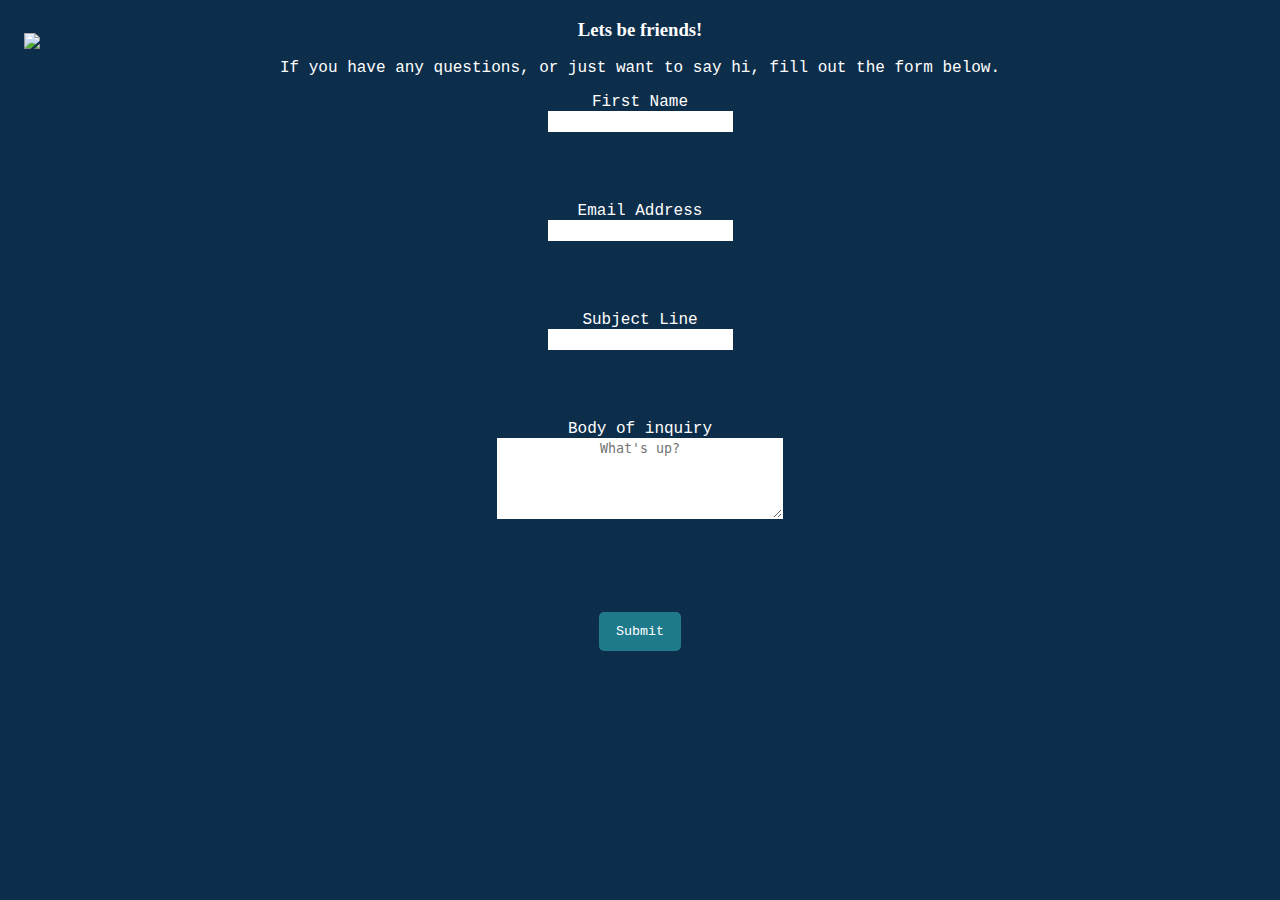
==== contact.html @ b5596bdf "Add files via upload" ====
<!DOCTYPE html>
<html>
    <head>
        <link rel="stylesheet" href="style2.css">
        <link rel="stylesheet" href="style.css">
        <title>Contact | Maariya Quavi</title>
    </head>
    <body id="contact-body">
        <div class="navbar">
            <div class="dropdown">
                <img src="navbar icon.png" width="80px" class="dropbtn">
                <div class="dropdown-content">
                    <a href="index.html">Home</a>
                    <a href="martialArts.html">Martial Arts</a>
                    <a href="volunteering.html">Professional Experience</a>
                    <a href="stem.html">Neuroscience and Energy Innovation</a>
                    <a href="contact.html">Contact</a>
                </div>
            </div>
        </div>

        <header id="contactHeader"><h3>Lets be friends!</h3></header>
        <p>If you have any questions, or just want to say hi, fill out the form below.</p>
        <form>
            <label for="first-name">First Name</label>
            <br>
            <input type="text" name=first-text-field id="first-name">
            <br>
            <label for="email">Email Address</label>
            <br>
            <input type="email" name=second-text-field id="email"required>
            <br>
            <label for="subject">Subject Line</label>
            <br>
            <input type="text" name=third-text-field id="subject">
            <br>
            <label for="inquiry">Body of inquiry</label>
            <br>
            <textarea name="fourth-text-field" id="inquiry" rows="5" cols="33" placeholder="What's up?"></textarea>
            <br><br>
            <input type="submit" value="Submit" class="submit"/>
        </form>

    </body>
</html>
---- style2.css ----
body {
    background-image: url("home_4.png");
    background-size: 100%;
}

#off {
    display: none;
}
@media (max-width: 992px) {
    #home-body {
        background-size: 100% 100%;
    }
}
---- style.css ----
* {
    text-align: center;
    text-decoration: none;
    box-sizing: border-box;
    
}

body {
    background-color: #0D2E4A;
}

h3 {
    font-family: Brush Script MT;
    color: white
}

p, li {
    font-family: 'Courier New', Courier, monospace;
    color: white;
}
a {
    color: #0F084B;
}

/* NAVBAR STYLING, referenced from W3 Schools */
/* Navbar container */
.navbar {
    font-family: 'Courier New', Courier, monospace;
    position: fixed;
    z-index: 1;
}
/* Links inside the navbar */
.navbar a {
  font-size: 16px;
  color: white;
  text-align: center;
  padding: 14px 16px;
  text-decoration: none;
}
/* The dropdown container */
.dropdown {
  float: left;
  overflow: hidden;
}
/* Dropdown button */
.dropdown .dropbtn {
  border: none;
  outline: none;
  color: white;
  padding: 14px 16px;
  background-color: inherit;
  margin: 0px; /* Important for vertical align on mobile phones */
}
/* Add a background color to navbar links on hover */
.navbar a:hover, .dropdown:hover .dropbtn {
  background-color: #0D2E4A;
}

/* Dropdown content (hidden by default) */
.dropdown-content {
  display: none;
  position: absolute;
  background-color: #f9f9f9;
  min-width: 160px;
  box-shadow: 0px 8px 16px 0px rgba(0,0,0,0.2);
  z-index: 1;
}
/* Links inside the dropdown */
.dropdown-content a {
  float: none;
  color: black;
  padding: 12px 16px;
  text-decoration: none;
  display: block;
  text-align: left;
}
/* Add a background color to dropdown links on hover */
.dropdown-content a:hover {
  background-color: #A1BFD8;
}
/* Show the dropdown menu on hover */
.dropdown:hover .dropdown-content {
  display: block;
}

.intro {
    display: flex;
    flex-direction: column;
    position: relative;
    font-family: Brush Script MT;
    top: 200px;
    left: 35%;
    color: white;
    width: 30%;
}
/* MARTIAL ARTS PAGE STYLING */

.karate {
    background-color: #0D2E4A;
    color:#E8DAB2;
}

.karate h3 {
    padding-top: 25px;
}
.weapons img{
    width: 15%;
    border-radius: 5px;
    margin: 15px;
}
.weapons {
    display: flex;
    flex-direction: row;
    justify-content: center;
}
 .karateBlurb img{
    width: 20%;
    border-radius: 5px;
    margin: 20px;
}
.karateBlurb p{
    width: 45%;
} 

.karateBlurb{
    display: flex;
    flex-direction: row;
    justify-content: space-between;
}
#caption {
    text-align: center;
}
#sai:hover, #bo:hover, #nunchaku:hover {
    background-color: #1F7A8C;
}
/* STEM SLIDESHOW STYLING, referenced from the CSS Only Carousel from SkillThrive*/
.container {
    padding: 16px;
}

.slider-wrapper {
    position: relative;
    max-width: 768px;
    margin: 0 auto;
}

.slider {
    display: flex;
    aspect-ratio: 16 / 9;
    overflow-x: auto;
    scroll-snap-type: x mandatory;
    scroll-behavior: smooth;
    box-shadow: 0 1.5rem 3rem -0.75rem hsla(0, 0%, 0%, 0.25);
    border-radius: 8px;
    -ms-overflow-style: none; /* Hide scrollbar IE and Edge */
	scrollbar-width: none; /* Hide scrollbar Firefox */
}
.slider: ::-webkit-scrollbar {
    display: none;
}

.slider img {
    flex: 1 0 100%;
    scroll-snap-align: start;
    object-fit: cover;
}

.slider-nav {
    display: flex;
    column-gap: 16px;
    position: absolute;
    bottom: 20px;
    left: 50%;
    transform: translateX(-50%);
    z-index: 1;
}

.slider-nav a {
    width: 8px;
    height: 8px;
    border-radius: 50%;
    background-color: white;
    opacity: 0.75;
    transition: opacity ease 250ms;
}

.slider-nav a:hover {
    opacity: 1;
}

.buttons {
    display: flex;
    flex-direction: row;
    justify-content: center;
}
.article-button {
    background-color: #1F7A8C;
    padding: 20px;
    margin: 15px;
    border-radius: 5px;
}
.article-button:hover {
    background-color: #0F084B;
}

.article-button a{
    color: #E8DAB2;
}
/* PROFESSIONAL EXPERIENCE STYLING */
.beingme, .gala, .ymsisters {
    display: flex;
    position: relative;
    top: 100px;
}
.beingme:hover, .gala:hover, .ymsisters:hover{
    font-weight: bold;
}

.beingme img, .gala img, .ymsisters img {
    width: 25%;
    margin-bottom: 25px;
    border-radius: 5px;
    margin-left: 30px;
}

.beingme img {
    background-color: black;
    padding: 50px 15px;
}

.beingme p, .gala p, .ymsisters p, .gala li{
    margin-left: 20px;
    text-align: left;
}

/* Contact Page Styling */

#first-name, #email, #subject, #inquiry {
    margin-bottom: 70px;
}

#contactHeader {
    margin: auto;
}

form {
    font-family: 'Courier New', Courier, monospace;
    color: white;
}
.submit {
    font-family: 'Courier New', Courier, monospace;
    color: white;
    background-color: #1F7A8C;
    padding: 10px 15px;
    border-radius: 5px;
}

.submit:hover {
    background-color: #0D2E4A;
}
form input, textarea {
    border-color: transparent;
}

/* Flexbox styling */
.karate-container {
    display: flex;
}
@media (max-width: 992px) {
    .karateBlurb, .weapons, .beingme, .gala, .ymsisters {
        flex-direction: column;
        justify-content: center;
        
    }
    .karateBlurb img, .weapons img {
        width: 50%;
        justify-content: center;
    }
    .beingme p, .gala p, .ymsisters p {
        margin-bottom: 50px;
    }
    #contact-body{
        background-size: 100% 100%;
    }
}
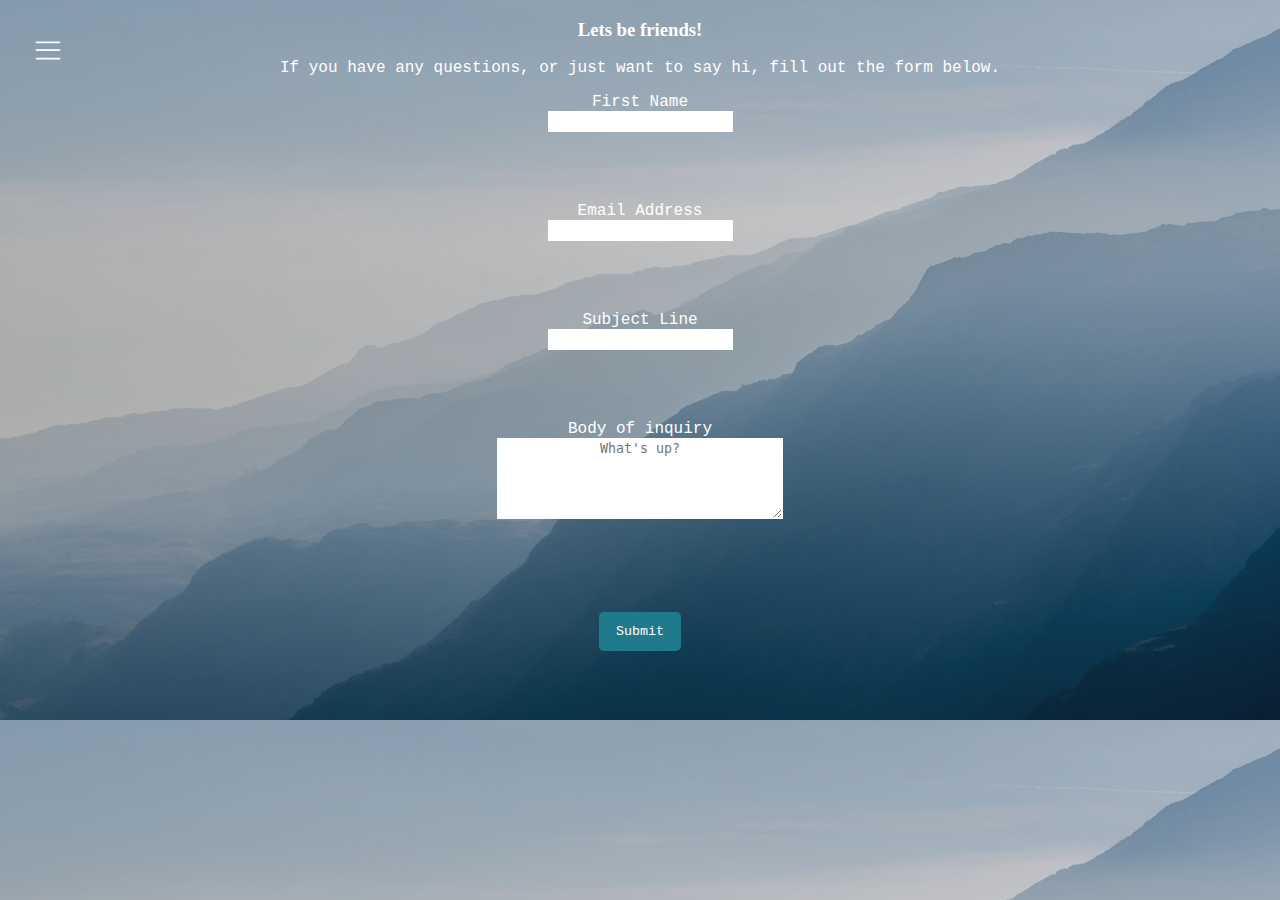
==== commit aecbc305: "Update contact.html" ====
--- a/contact.html
+++ b/contact.html
@@ -8,7 +8,7 @@
     <body id="contact-body">
         <div class="navbar">
             <div class="dropdown">
-                <img src="navbar icon.png" width="80px" class="dropbtn">
+                <img src="navbar icon (1).png" width="80px" class="dropbtn">
                 <div class="dropdown-content">
                     <a href="index.html">Home</a>
                     <a href="martialArts.html">Martial Arts</a>
@@ -42,4 +42,4 @@
         </form>
 
     </body>
-</html>+</html>
--- a/style2.css
+++ b/style2.css
@@ -1,5 +1,5 @@
 body {
-    background-image: url("home_4.png");
+    background-image: url("home_4 (1).png");
     background-size: 100%;
 }
 
@@ -10,4 +10,4 @@
     #home-body {
         background-size: 100% 100%;
     }
-}+}
